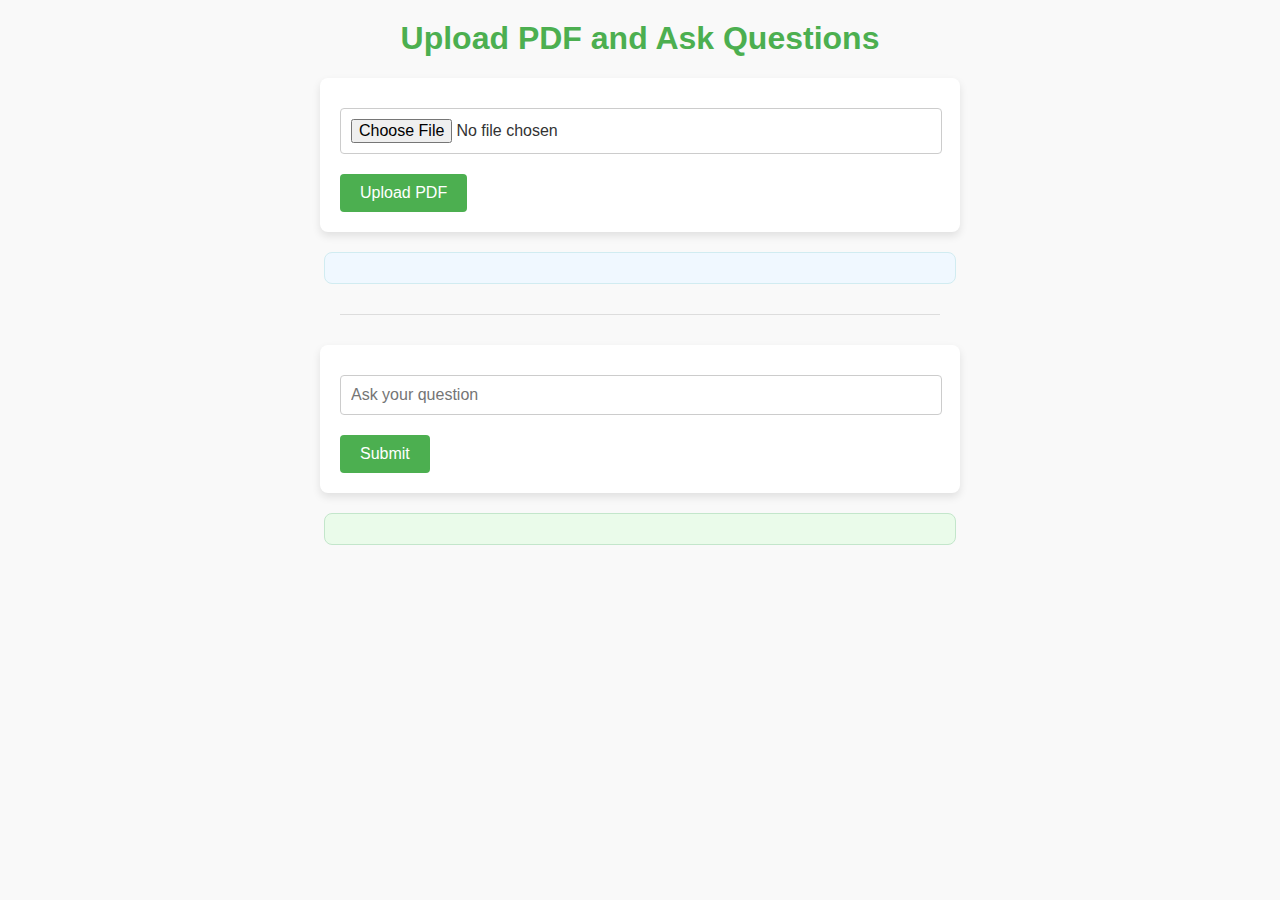
==== templates/index.html @ 2fe6a5a5 "Adjusting as per azure app deployment" ====
<!DOCTYPE html>
<html lang="en">
<head>
    <meta charset="UTF-8">
    <meta name="viewport" content="width=device-width, initial-scale=1.0">
    <title>PDF QA App</title>
    <link rel="stylesheet" href="/static/styles.css">
</head>
<body>
    <h1>Upload PDF and Ask Questions</h1>
    <form id="upload-form" enctype="multipart/form-data">
        <input type="file" name="file" id="file-input" accept="application/pdf" required>
        <button type="submit">Upload PDF</button>
    </form>
    <div id="upload-response"></div>
    <hr>
    <form id="question-form">
        <input type="text" id="question-input" placeholder="Ask your question" required>
        <button type="submit">Submit</button>
    </form>
    <div id="answer"></div>

    <script>
        document.getElementById('upload-form').addEventListener('submit', async (e) => {
            e.preventDefault();
            const formData = new FormData();
            const fileInput = document.getElementById('file-input');
            formData.append('file', fileInput.files[0]);

            const response = await fetch('/upload', {
                method: 'POST',
                body: formData
            });
            const result = await response.json();
            document.getElementById('upload-response').innerText = result.message || result.error;
        });

        document.getElementById('question-form').addEventListener('submit', async (e) => {
            e.preventDefault();
            const question = document.getElementById('question-input').value;

            const response = await fetch('/ask', {
                method: 'POST',
                headers: { 'Content-Type': 'application/json' },
                body: JSON.stringify({ question })
            });
            const result = await response.json();
            document.getElementById('answer').innerText = result.answer || result.error;
        });
    </script>
</body>
</html>
---- static/styles.css ----
/* General Styles */
body {
    font-family: Arial, sans-serif;
    margin: 0;
    padding: 0;
    box-sizing: border-box;
    background-color: #f9f9f9;
    color: #333;
}

/* Header */
h1 {
    text-align: center;
    margin-top: 20px;
    color: #4CAF50;
}

/* Form Styles */
form {
    max-width: 600px;
    margin: 20px auto;
    padding: 20px;
    background-color: #fff;
    border-radius: 8px;
    box-shadow: 0 4px 8px rgba(0, 0, 0, 0.1);
}

input[type="file"],
input[type="text"] {
    width: calc(100% - 20px);
    padding: 10px;
    margin: 10px 0;
    border: 1px solid #ccc;
    border-radius: 4px;
    font-size: 16px;
}

button {
    display: inline-block;
    padding: 10px 20px;
    margin-top: 10px;
    font-size: 16px;
    color: #fff;
    background-color: #4CAF50;
    border: none;
    border-radius: 4px;
    cursor: pointer;
    transition: background-color 0.3s;
}

button:hover {
    background-color: #45a049;
}

/* Response Messages */
#upload-response,
#answer {
    max-width: 600px;
    margin: 20px auto;
    padding: 15px;
    border-radius: 8px;
    font-size: 16px;
}

#upload-response {
    background-color: #f0f8ff;
    border: 1px solid #d1ecf1;
    color: #0c5460;
}

#answer {
    background-color: #eafbea;
    border: 1px solid #c3e6cb;
    color: #155724;
}

/* Divider */
hr {
    max-width: 600px;
    margin: 30px auto;
    border: none;
    border-top: 1px solid #ddd;
}
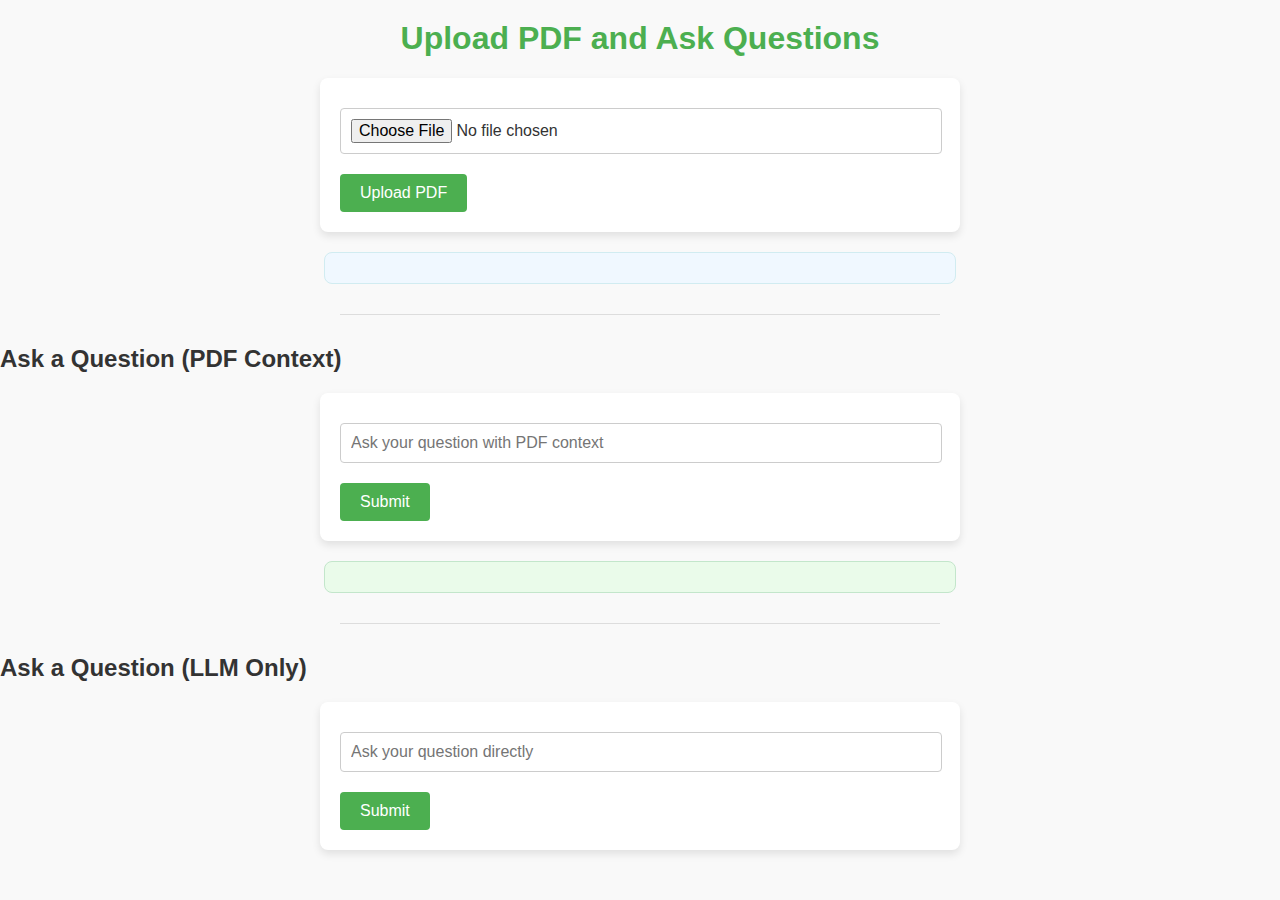
==== commit 5aae94c1: "Added flan-t5-large for better accuracy." ====
--- a/templates/index.html
+++ b/templates/index.html
@@ -14,13 +14,27 @@
     </form>
     <div id="upload-response"></div>
     <hr>
+
+    <!-- Form for question with retrieval -->
+    <h2>Ask a Question (PDF Context)</h2>
     <form id="question-form">
-        <input type="text" id="question-input" placeholder="Ask your question" required>
+        <input type="text" id="question-input" placeholder="Ask your question with PDF context" required>
         <button type="submit">Submit</button>
     </form>
     <div id="answer"></div>
 
+    <hr>
+
+    <!-- Form for direct LLM question -->
+    <h2>Ask a Question (LLM Only)</h2>
+    <form id="direct-question-form">
+        <input type="text" id="direct-question-input" placeholder="Ask your question directly" required>
+        <button type="submit">Submit</button>
+    </form>
+    <div id="direct-answer"></div>
+
     <script>
+        // Upload PDF
         document.getElementById('upload-form').addEventListener('submit', async (e) => {
             e.preventDefault();
             const formData = new FormData();
@@ -35,6 +49,7 @@
             document.getElementById('upload-response').innerText = result.message || result.error;
         });
 
+        // Ask question with PDF context
         document.getElementById('question-form').addEventListener('submit', async (e) => {
             e.preventDefault();
             const question = document.getElementById('question-input').value;
@@ -47,6 +62,20 @@
             const result = await response.json();
             document.getElementById('answer').innerText = result.answer || result.error;
         });
+
+        // Ask direct question without context
+        document.getElementById('direct-question-form').addEventListener('submit', async (e) => {
+            e.preventDefault();
+            const question = document.getElementById('direct-question-input').value;
+
+            const response = await fetch('/ask_direct', {
+                method: 'POST',
+                headers: { 'Content-Type': 'application/json' },
+                body: JSON.stringify({ question })
+            });
+            const result = await response.json();
+            document.getElementById('direct-answer').innerText = result.answer || result.error;
+        });
     </script>
 </body>
 </html>
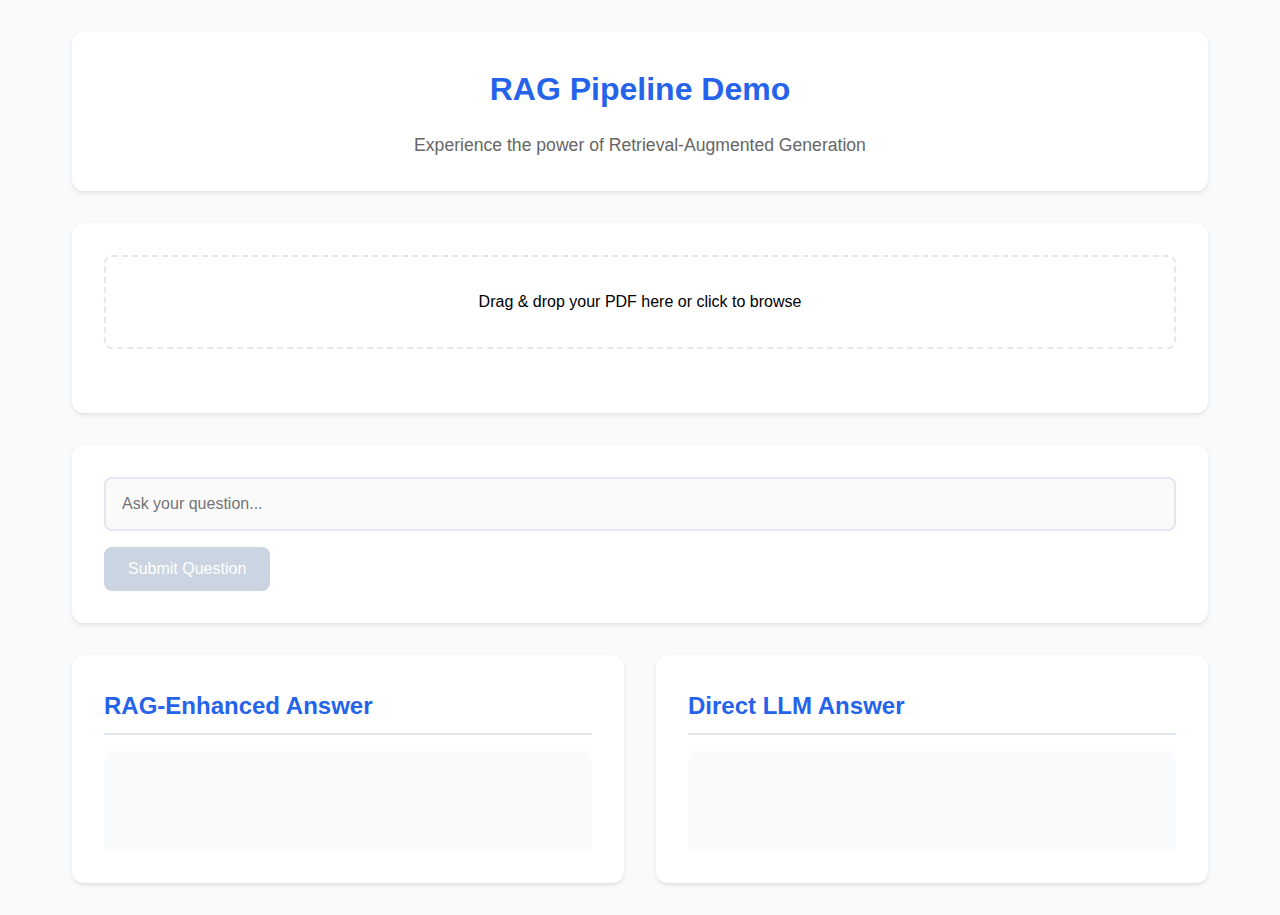
==== commit fc6dd657: "0. Revert back to huggingface api use given openAI APIs were not working. 1. Change in front-end :Re" ====
--- a/templates/index.html
+++ b/templates/index.html
@@ -3,79 +3,387 @@
 <head>
     <meta charset="UTF-8">
     <meta name="viewport" content="width=device-width, initial-scale=1.0">
-    <title>PDF QA App</title>
-    <link rel="stylesheet" href="/static/styles.css">
+    <title>RAG Pipeline Demo</title>
+    <style>
+        :root {
+            --primary-color: #2563eb;
+            --secondary-color: #1e40af;
+            --success-color: #22c55e;
+            --background-color: #f8fafc;
+            --border-color: #e2e8f0;
+        }
+
+        * {
+            box-sizing: border-box;
+            margin: 0;
+            padding: 0;
+        }
+
+        body {
+            font-family: 'Segoe UI', Tahoma, Geneva, Verdana, sans-serif;
+            line-height: 1.6;
+            background-color: var(--background-color);
+        }
+
+        .container {
+            max-width: 1200px;
+            margin: 0 auto;
+            padding: 2rem;
+        }
+
+        .header {
+            text-align: center;
+            margin-bottom: 2rem;
+            padding: 2rem;
+            background: white;
+            border-radius: 12px;
+            box-shadow: 0 2px 4px rgba(0, 0, 0, 0.1);
+        }
+
+        .header h1 {
+            color: var(--primary-color);
+            margin-bottom: 1rem;
+        }
+
+        .header p {
+            color: #666;
+            font-size: 1.1rem;
+        }
+
+        .upload-section {
+            background: white;
+            padding: 2rem;
+            border-radius: 12px;
+            margin-bottom: 2rem;
+            box-shadow: 0 2px 4px rgba(0, 0, 0, 0.1);
+        }
+
+        .file-drop-area {
+            border: 2px dashed var(--border-color);
+            border-radius: 8px;
+            padding: 2rem;
+            text-align: center;
+            cursor: pointer;
+            transition: all 0.3s ease;
+        }
+
+        .file-drop-area:hover {
+            border-color: var(--primary-color);
+            background-color: #f0f9ff;
+        }
+
+        .file-drop-area.dragging {
+            background-color: #f0f9ff;
+            border-color: var(--primary-color);
+        }
+
+        .progress-bar {
+            width: 100%;
+            height: 10px;
+            background-color: #e2e8f0;
+            border-radius: 5px;
+            margin-top: 1rem;
+            display: none;
+        }
+
+        .progress-bar-fill {
+            height: 100%;
+            background-color: var(--success-color);
+            border-radius: 5px;
+            width: 0%;
+            transition: width 0.3s ease;
+        }
+
+        .question-section {
+            background: white;
+            padding: 2rem;
+            border-radius: 12px;
+            margin-bottom: 2rem;
+            box-shadow: 0 2px 4px rgba(0, 0, 0, 0.1);
+        }
+
+        .question-input {
+            width: 100%;
+            padding: 1rem;
+            border: 2px solid var(--border-color);
+            border-radius: 8px;
+            font-size: 1rem;
+            margin-bottom: 1rem;
+            transition: border-color 0.3s ease;
+        }
+
+        .question-input:focus {
+            outline: none;
+            border-color: var(--primary-color);
+        }
+
+        .submit-btn {
+            padding: 0.8rem 1.5rem;
+            background-color: var(--primary-color);
+            color: white;
+            border: none;
+            border-radius: 8px;
+            cursor: pointer;
+            font-size: 1rem;
+            transition: background-color 0.3s ease;
+        }
+
+        .submit-btn:hover {
+            background-color: var(--secondary-color);
+        }
+
+        .submit-btn:disabled {
+            background-color: #cbd5e1;
+            cursor: not-allowed;
+        }
+
+        .answers-container {
+            display: grid;
+            grid-template-columns: 1fr 1fr;
+            gap: 2rem;
+        }
+
+        .answer-box {
+            background: white;
+            padding: 2rem;
+            border-radius: 12px;
+            box-shadow: 0 2px 4px rgba(0, 0, 0, 0.1);
+        }
+
+        .answer-box h2 {
+            color: var(--primary-color);
+            margin-bottom: 1rem;
+            padding-bottom: 0.5rem;
+            border-bottom: 2px solid var(--border-color);
+        }
+
+        .answer-content {
+            min-height: 100px;
+            padding: 1rem;
+            background-color: #f8fafc;
+            border-radius: 8px;
+            font-size: 1rem;
+            line-height: 1.6;
+        }
+
+        .status-message {
+            margin-top: 1rem;
+            padding: 0.5rem;
+            border-radius: 4px;
+            text-align: center;
+        }
+
+        .status-message.success {
+            background-color: #dcfce7;
+            color: #166534;
+        }
+
+        .status-message.error {
+            background-color: #fee2e2;
+            color: #991b1b;
+        }
+
+        .loading {
+            display: inline-block;
+            width: 20px;
+            height: 20px;
+            border: 3px solid #f3f3f3;
+            border-radius: 50%;
+            border-top: 3px solid var(--primary-color);
+            animation: spin 1s linear infinite;
+            margin-right: 10px;
+        }
+
+        @keyframes spin {
+            0% { transform: rotate(0deg); }
+            100% { transform: rotate(360deg); }
+        }
+    </style>
 </head>
 <body>
-    <h1>Upload PDF and Ask Questions</h1>
-    <form id="upload-form" enctype="multipart/form-data">
-        <input type="file" name="file" id="file-input" accept="application/pdf" required>
-        <button type="submit">Upload PDF</button>
-    </form>
-    <div id="upload-response"></div>
-    <hr>
-
-    <!-- Form for question with retrieval -->
-    <h2>Ask a Question (PDF Context)</h2>
-    <form id="question-form">
-        <input type="text" id="question-input" placeholder="Ask your question with PDF context" required>
-        <button type="submit">Submit</button>
-    </form>
-    <div id="answer"></div>
-
-    <hr>
-
-    <!-- Form for direct LLM question -->
-    <h2>Ask a Question (LLM Only)</h2>
-    <form id="direct-question-form">
-        <input type="text" id="direct-question-input" placeholder="Ask your question directly" required>
-        <button type="submit">Submit</button>
-    </form>
-    <div id="direct-answer"></div>
+    <div class="container">
+        <div class="header">
+            <h1>RAG Pipeline Demo</h1>
+            <p>Experience the power of Retrieval-Augmented Generation</p>
+        </div>
+
+        <div class="upload-section">
+            <div class="file-drop-area" id="dropArea">
+                <input type="file" id="file-input" accept="application/pdf" style="display: none">
+                <p>Drag & drop your PDF here or click to browse</p>
+                <div class="progress-bar" id="progress-bar">
+                    <div class="progress-bar-fill" id="progress-fill"></div>
+                </div>
+            </div>
+            <div id="upload-status" class="status-message"></div>
+        </div>
+
+        <div class="question-section">
+            <input type="text" id="question-input" class="question-input"
+                   placeholder="Ask your question..." disabled>
+            <button id="submit-btn" class="submit-btn" disabled>Submit Question</button>
+        </div>
+
+        <div class="answers-container">
+            <div class="answer-box">
+                <h2>RAG-Enhanced Answer</h2>
+                <div id="rag-answer" class="answer-content"></div>
+            </div>
+
+            <div class="answer-box">
+                <h2>Direct LLM Answer</h2>
+                <div id="llm-answer" class="answer-content"></div>
+            </div>
+        </div>
+    </div>
 
     <script>
-        // Upload PDF
-        document.getElementById('upload-form').addEventListener('submit', async (e) => {
+        const dropArea = document.getElementById('dropArea');
+        const fileInput = document.getElementById('file-input');
+        const progressBar = document.getElementById('progress-bar');
+        const progressFill = document.getElementById('progress-fill');
+        const uploadStatus = document.getElementById('upload-status');
+        const questionInput = document.getElementById('question-input');
+        const submitBtn = document.getElementById('submit-btn');
+
+        // Drag and drop handlers
+        ['dragenter', 'dragover', 'dragleave', 'drop'].forEach(eventName => {
+            dropArea.addEventListener(eventName, preventDefaults, false);
+        });
+
+        function preventDefaults(e) {
             e.preventDefault();
+            e.stopPropagation();
+        }
+
+        ['dragenter', 'dragover'].forEach(eventName => {
+            dropArea.addEventListener(eventName, highlight, false);
+        });
+
+        ['dragleave', 'drop'].forEach(eventName => {
+            dropArea.addEventListener(eventName, unhighlight, false);
+        });
+
+        function highlight(e) {
+            dropArea.classList.add('dragging');
+        }
+
+        function unhighlight(e) {
+            dropArea.classList.remove('dragging');
+        }
+
+        // Handle file selection both from drop and click
+        dropArea.addEventListener('drop', handleDrop, false);
+        dropArea.addEventListener('click', () => fileInput.click());
+        fileInput.addEventListener('change', handleFileSelect);
+
+        function handleDrop(e) {
+            const dt = e.dataTransfer;
+            const files = dt.files;
+            handleFiles(files);
+        }
+
+        function handleFileSelect(e) {
+            const files = e.target.files;
+            handleFiles(files);
+        }
+
+        function handleFiles(files) {
+            if (files.length > 0) {
+                const file = files[0];
+                if (file.type === 'application/pdf') {
+                    uploadFile(file);
+                } else {
+                    showStatus('Please select a PDF file', 'error');
+                }
+            }
+        }
+
+        function uploadFile(file) {
             const formData = new FormData();
-            const fileInput = document.getElementById('file-input');
-            formData.append('file', fileInput.files[0]);
-
-            const response = await fetch('/upload', {
-                method: 'POST',
-                body: formData
+            formData.append('file', file);
+
+            progressBar.style.display = 'block';
+            progressFill.style.width = '0%';
+            showStatus('Uploading file...', 'info');
+
+            const xhr = new XMLHttpRequest();
+
+            xhr.upload.addEventListener('progress', (e) => {
+                if (e.lengthComputable) {
+                    const percent = (e.loaded / e.total) * 100;
+                    progressFill.style.width = percent + '%';
+                }
             });
-            const result = await response.json();
-            document.getElementById('upload-response').innerText = result.message || result.error;
-        });
-
-        // Ask question with PDF context
-        document.getElementById('question-form').addEventListener('submit', async (e) => {
-            e.preventDefault();
-            const question = document.getElementById('question-input').value;
-
-            const response = await fetch('/ask', {
-                method: 'POST',
-                headers: { 'Content-Type': 'application/json' },
-                body: JSON.stringify({ question })
+
+            xhr.addEventListener('load', () => {
+                if (xhr.status === 200) {
+                    showStatus('File uploaded successfully! You can now ask questions.', 'success');
+                    enableQuestionInput();
+                } else {
+                    showStatus('Upload failed. Please try again.', 'error');
+                }
             });
-            const result = await response.json();
-            document.getElementById('answer').innerText = result.answer || result.error;
-        });
-
-        // Ask direct question without context
-        document.getElementById('direct-question-form').addEventListener('submit', async (e) => {
-            e.preventDefault();
-            const question = document.getElementById('direct-question-input').value;
-
-            const response = await fetch('/ask_direct', {
-                method: 'POST',
-                headers: { 'Content-Type': 'application/json' },
-                body: JSON.stringify({ question })
+
+            xhr.addEventListener('error', () => {
+                showStatus('Upload failed. Please try again.', 'error');
             });
-            const result = await response.json();
-            document.getElementById('direct-answer').innerText = result.answer || result.error;
+
+            xhr.open('POST', '/upload');
+            xhr.send(formData);
+        }
+
+        function showStatus(message, type) {
+            uploadStatus.textContent = message;
+            uploadStatus.className = 'status-message ' + type;
+        }
+
+        function enableQuestionInput() {
+            questionInput.disabled = false;
+            submitBtn.disabled = false;
+        }
+
+        // Handle question submission
+        submitBtn.addEventListener('click', async () => {
+            const question = questionInput.value.trim();
+            if (!question) return;
+
+            // Disable input while processing
+            questionInput.disabled = true;
+            submitBtn.disabled = true;
+
+            // Show loading state
+            document.getElementById('rag-answer').innerHTML = '<div class="loading"></div>Generating response...';
+            document.getElementById('llm-answer').innerHTML = '<div class="loading"></div>Generating response...';
+
+            try {
+                const [ragResponse, llmResponse] = await Promise.all([
+                    fetch('/ask', {
+                        method: 'POST',
+                        headers: { 'Content-Type': 'application/json' },
+                        body: JSON.stringify({ question })
+                    }),
+                    fetch('/ask_direct', {
+                        method: 'POST',
+                        headers: { 'Content-Type': 'application/json' },
+                        body: JSON.stringify({ question })
+                    })
+                ]);
+
+                const ragResult = await ragResponse.json();
+                const llmResult = await llmResponse.json();
+
+                document.getElementById('rag-answer').textContent = ragResult.answer || ragResult.error;
+                document.getElementById('llm-answer').textContent = llmResult.answer || llmResult.error;
+            } catch (error) {
+                document.getElementById('rag-answer').textContent = 'Error generating response';
+                document.getElementById('llm-answer').textContent = 'Error generating response';
+            }
+
+            // Re-enable input
+            questionInput.disabled = false;
+            submitBtn.disabled = false;
         });
     </script>
 </body>
-</html>
+</html>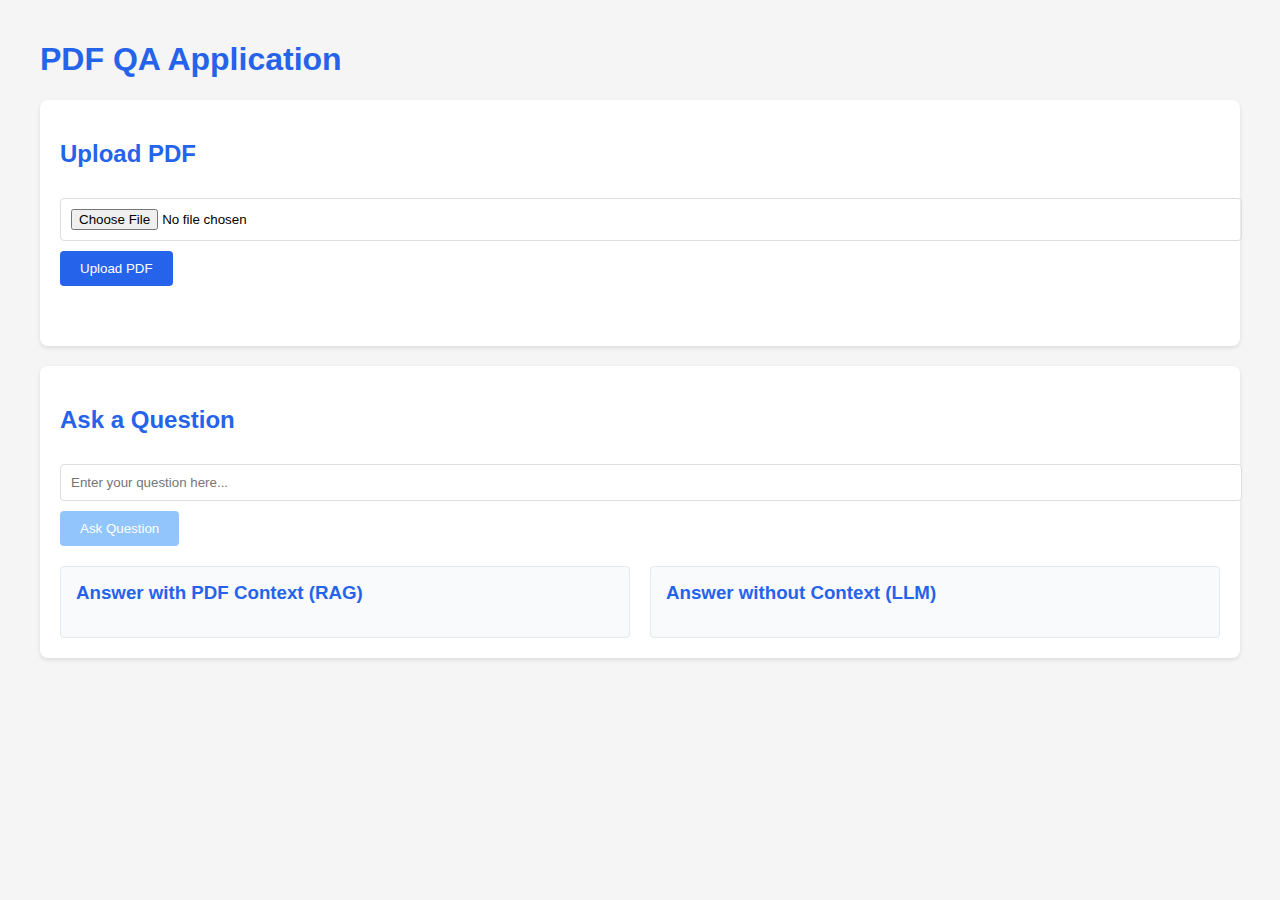
==== commit 869594f0: "0. Revert back to openAI APIs 1. Change in front-end :Replaced two question inputs with a single inp" ====
--- a/templates/index.html
+++ b/templates/index.html
@@ -3,361 +3,167 @@
 <head>
     <meta charset="UTF-8">
     <meta name="viewport" content="width=device-width, initial-scale=1.0">
-    <title>RAG Pipeline Demo</title>
+    <title>PDF QA App</title>
     <style>
-        :root {
-            --primary-color: #2563eb;
-            --secondary-color: #1e40af;
-            --success-color: #22c55e;
-            --background-color: #f8fafc;
-            --border-color: #e2e8f0;
-        }
-
-        * {
-            box-sizing: border-box;
-            margin: 0;
-            padding: 0;
-        }
-
         body {
             font-family: 'Segoe UI', Tahoma, Geneva, Verdana, sans-serif;
-            line-height: 1.6;
-            background-color: var(--background-color);
+            max-width: 1200px;
+            margin: 0 auto;
+            padding: 20px;
+            background-color: #f5f5f5;
         }
 
         .container {
-            max-width: 1200px;
-            margin: 0 auto;
-            padding: 2rem;
+            background-color: white;
+            padding: 20px;
+            border-radius: 8px;
+            box-shadow: 0 2px 4px rgba(0, 0, 0, 0.1);
+            margin-bottom: 20px;
         }
 
-        .header {
-            text-align: center;
-            margin-bottom: 2rem;
-            padding: 2rem;
-            background: white;
-            border-radius: 12px;
-            box-shadow: 0 2px 4px rgba(0, 0, 0, 0.1);
+        h1, h2 {
+            color: #2563eb;
         }
 
-        .header h1 {
-            color: var(--primary-color);
-            margin-bottom: 1rem;
+        input[type="file"], input[type="text"] {
+            width: 100%;
+            padding: 10px;
+            margin: 10px 0;
+            border: 1px solid #ddd;
+            border-radius: 4px;
         }
 
-        .header p {
-            color: #666;
-            font-size: 1.1rem;
+        button {
+            background-color: #2563eb;
+            color: white;
+            padding: 10px 20px;
+            border: none;
+            border-radius: 4px;
+            cursor: pointer;
         }
 
-        .upload-section {
-            background: white;
-            padding: 2rem;
-            border-radius: 12px;
-            margin-bottom: 2rem;
-            box-shadow: 0 2px 4px rgba(0, 0, 0, 0.1);
+        button:hover {
+            background-color: #1d4ed8;
         }
 
-        .file-drop-area {
-            border: 2px dashed var(--border-color);
-            border-radius: 8px;
-            padding: 2rem;
-            text-align: center;
-            cursor: pointer;
-            transition: all 0.3s ease;
-        }
-
-        .file-drop-area:hover {
-            border-color: var(--primary-color);
-            background-color: #f0f9ff;
-        }
-
-        .file-drop-area.dragging {
-            background-color: #f0f9ff;
-            border-color: var(--primary-color);
-        }
-
-        .progress-bar {
-            width: 100%;
-            height: 10px;
-            background-color: #e2e8f0;
-            border-radius: 5px;
-            margin-top: 1rem;
-            display: none;
-        }
-
-        .progress-bar-fill {
-            height: 100%;
-            background-color: var(--success-color);
-            border-radius: 5px;
-            width: 0%;
-            transition: width 0.3s ease;
-        }
-
-        .question-section {
-            background: white;
-            padding: 2rem;
-            border-radius: 12px;
-            margin-bottom: 2rem;
-            box-shadow: 0 2px 4px rgba(0, 0, 0, 0.1);
-        }
-
-        .question-input {
-            width: 100%;
-            padding: 1rem;
-            border: 2px solid var(--border-color);
-            border-radius: 8px;
-            font-size: 1rem;
-            margin-bottom: 1rem;
-            transition: border-color 0.3s ease;
-        }
-
-        .question-input:focus {
-            outline: none;
-            border-color: var(--primary-color);
-        }
-
-        .submit-btn {
-            padding: 0.8rem 1.5rem;
-            background-color: var(--primary-color);
-            color: white;
-            border: none;
-            border-radius: 8px;
-            cursor: pointer;
-            font-size: 1rem;
-            transition: background-color 0.3s ease;
-        }
-
-        .submit-btn:hover {
-            background-color: var(--secondary-color);
-        }
-
-        .submit-btn:disabled {
-            background-color: #cbd5e1;
+        button:disabled {
+            background-color: #93c5fd;
             cursor: not-allowed;
         }
 
-        .answers-container {
+        .answer-container {
             display: grid;
             grid-template-columns: 1fr 1fr;
-            gap: 2rem;
+            gap: 20px;
+            margin-top: 20px;
         }
 
         .answer-box {
-            background: white;
-            padding: 2rem;
-            border-radius: 12px;
-            box-shadow: 0 2px 4px rgba(0, 0, 0, 0.1);
+            background-color: #f8fafc;
+            padding: 15px;
+            border-radius: 4px;
+            border: 1px solid #e2e8f0;
         }
 
-        .answer-box h2 {
-            color: var(--primary-color);
-            margin-bottom: 1rem;
-            padding-bottom: 0.5rem;
-            border-bottom: 2px solid var(--border-color);
+        .answer-box h3 {
+            margin-top: 0;
+            color: #2563eb;
         }
 
-        .answer-content {
-            min-height: 100px;
-            padding: 1rem;
-            background-color: #f8fafc;
-            border-radius: 8px;
-            font-size: 1rem;
-            line-height: 1.6;
+        #upload-response {
+            margin: 10px 0;
+            padding: 10px;
+            border-radius: 4px;
         }
 
-        .status-message {
-            margin-top: 1rem;
-            padding: 0.5rem;
-            border-radius: 4px;
-            text-align: center;
-        }
-
-        .status-message.success {
+        .success {
             background-color: #dcfce7;
             color: #166534;
         }
 
-        .status-message.error {
+        .error {
             background-color: #fee2e2;
             color: #991b1b;
-        }
-
-        .loading {
-            display: inline-block;
-            width: 20px;
-            height: 20px;
-            border: 3px solid #f3f3f3;
-            border-radius: 50%;
-            border-top: 3px solid var(--primary-color);
-            animation: spin 1s linear infinite;
-            margin-right: 10px;
-        }
-
-        @keyframes spin {
-            0% { transform: rotate(0deg); }
-            100% { transform: rotate(360deg); }
         }
     </style>
 </head>
 <body>
+    <h1>PDF QA Application</h1>
+
     <div class="container">
-        <div class="header">
-            <h1>RAG Pipeline Demo</h1>
-            <p>Experience the power of Retrieval-Augmented Generation</p>
-        </div>
+        <h2>Upload PDF</h2>
+        <form id="upload-form" enctype="multipart/form-data">
+            <input type="file" name="file" id="file-input" accept="application/pdf" required>
+            <button type="submit">Upload PDF</button>
+        </form>
+        <div id="upload-response"></div>
+    </div>
 
-        <div class="upload-section">
-            <div class="file-drop-area" id="dropArea">
-                <input type="file" id="file-input" accept="application/pdf" style="display: none">
-                <p>Drag & drop your PDF here or click to browse</p>
-                <div class="progress-bar" id="progress-bar">
-                    <div class="progress-bar-fill" id="progress-fill"></div>
-                </div>
+    <div class="container">
+        <h2>Ask a Question</h2>
+        <form id="question-form">
+            <input type="text" id="question-input" placeholder="Enter your question here..." required>
+            <button type="submit" id="submit-button" disabled>Ask Question</button>
+        </form>
+
+        <div class="answer-container">
+            <div class="answer-box">
+                <h3>Answer with PDF Context (RAG)</h3>
+                <div id="rag-answer"></div>
             </div>
-            <div id="upload-status" class="status-message"></div>
-        </div>
-
-        <div class="question-section">
-            <input type="text" id="question-input" class="question-input"
-                   placeholder="Ask your question..." disabled>
-            <button id="submit-btn" class="submit-btn" disabled>Submit Question</button>
-        </div>
-
-        <div class="answers-container">
             <div class="answer-box">
-                <h2>RAG-Enhanced Answer</h2>
-                <div id="rag-answer" class="answer-content"></div>
-            </div>
-
-            <div class="answer-box">
-                <h2>Direct LLM Answer</h2>
-                <div id="llm-answer" class="answer-content"></div>
+                <h3>Answer without Context (LLM)</h3>
+                <div id="direct-answer"></div>
             </div>
         </div>
     </div>
 
     <script>
-        const dropArea = document.getElementById('dropArea');
-        const fileInput = document.getElementById('file-input');
-        const progressBar = document.getElementById('progress-bar');
-        const progressFill = document.getElementById('progress-fill');
-        const uploadStatus = document.getElementById('upload-status');
-        const questionInput = document.getElementById('question-input');
-        const submitBtn = document.getElementById('submit-btn');
+        const uploadForm = document.getElementById('upload-form');
+        const questionForm = document.getElementById('question-form');
+        const submitButton = document.getElementById('submit-button');
+        const uploadResponse = document.getElementById('upload-response');
+        const ragAnswer = document.getElementById('rag-answer');
+        const directAnswer = document.getElementById('direct-answer');
 
-        // Drag and drop handlers
-        ['dragenter', 'dragover', 'dragleave', 'drop'].forEach(eventName => {
-            dropArea.addEventListener(eventName, preventDefaults, false);
+        uploadForm.addEventListener('submit', async (e) => {
+            e.preventDefault();
+            const formData = new FormData();
+            const fileInput = document.getElementById('file-input');
+            formData.append('file', fileInput.files[0]);
+
+            try {
+                const response = await fetch('/upload', {
+                    method: 'POST',
+                    body: formData
+                });
+                const result = await response.json();
+
+                if (response.ok) {
+                    uploadResponse.className = 'success';
+                    submitButton.disabled = false;
+                } else {
+                    uploadResponse.className = 'error';
+                }
+                uploadResponse.innerText = result.message || result.error;
+            } catch (error) {
+                uploadResponse.className = 'error';
+                uploadResponse.innerText = 'Error uploading file';
+            }
         });
 
-        function preventDefaults(e) {
+        questionForm.addEventListener('submit', async (e) => {
             e.preventDefault();
-            e.stopPropagation();
-        }
-
-        ['dragenter', 'dragover'].forEach(eventName => {
-            dropArea.addEventListener(eventName, highlight, false);
-        });
-
-        ['dragleave', 'drop'].forEach(eventName => {
-            dropArea.addEventListener(eventName, unhighlight, false);
-        });
-
-        function highlight(e) {
-            dropArea.classList.add('dragging');
-        }
-
-        function unhighlight(e) {
-            dropArea.classList.remove('dragging');
-        }
-
-        // Handle file selection both from drop and click
-        dropArea.addEventListener('drop', handleDrop, false);
-        dropArea.addEventListener('click', () => fileInput.click());
-        fileInput.addEventListener('change', handleFileSelect);
-
-        function handleDrop(e) {
-            const dt = e.dataTransfer;
-            const files = dt.files;
-            handleFiles(files);
-        }
-
-        function handleFileSelect(e) {
-            const files = e.target.files;
-            handleFiles(files);
-        }
-
-        function handleFiles(files) {
-            if (files.length > 0) {
-                const file = files[0];
-                if (file.type === 'application/pdf') {
-                    uploadFile(file);
-                } else {
-                    showStatus('Please select a PDF file', 'error');
-                }
-            }
-        }
-
-        function uploadFile(file) {
-            const formData = new FormData();
-            formData.append('file', file);
-
-            progressBar.style.display = 'block';
-            progressFill.style.width = '0%';
-            showStatus('Uploading file...', 'info');
-
-            const xhr = new XMLHttpRequest();
-
-            xhr.upload.addEventListener('progress', (e) => {
-                if (e.lengthComputable) {
-                    const percent = (e.loaded / e.total) * 100;
-                    progressFill.style.width = percent + '%';
-                }
-            });
-
-            xhr.addEventListener('load', () => {
-                if (xhr.status === 200) {
-                    showStatus('File uploaded successfully! You can now ask questions.', 'success');
-                    enableQuestionInput();
-                } else {
-                    showStatus('Upload failed. Please try again.', 'error');
-                }
-            });
-
-            xhr.addEventListener('error', () => {
-                showStatus('Upload failed. Please try again.', 'error');
-            });
-
-            xhr.open('POST', '/upload');
-            xhr.send(formData);
-        }
-
-        function showStatus(message, type) {
-            uploadStatus.textContent = message;
-            uploadStatus.className = 'status-message ' + type;
-        }
-
-        function enableQuestionInput() {
-            questionInput.disabled = false;
-            submitBtn.disabled = false;
-        }
-
-        // Handle question submission
-        submitBtn.addEventListener('click', async () => {
-            const question = questionInput.value.trim();
-            if (!question) return;
-
-            // Disable input while processing
-            questionInput.disabled = true;
-            submitBtn.disabled = true;
+            const question = document.getElementById('question-input').value;
 
             // Show loading state
-            document.getElementById('rag-answer').innerHTML = '<div class="loading"></div>Generating response...';
-            document.getElementById('llm-answer').innerHTML = '<div class="loading"></div>Generating response...';
+            ragAnswer.innerText = 'Loading...';
+            directAnswer.innerText = 'Loading...';
+            submitButton.disabled = true;
 
             try {
-                const [ragResponse, llmResponse] = await Promise.all([
+                // Make both requests simultaneously
+                const [ragResponse, directResponse] = await Promise.all([
                     fetch('/ask', {
                         method: 'POST',
                         headers: { 'Content-Type': 'application/json' },
@@ -371,18 +177,16 @@
                 ]);
 
                 const ragResult = await ragResponse.json();
-                const llmResult = await llmResponse.json();
+                const directResult = await directResponse.json();
 
-                document.getElementById('rag-answer').textContent = ragResult.answer || ragResult.error;
-                document.getElementById('llm-answer').textContent = llmResult.answer || llmResult.error;
+                ragAnswer.innerText = ragResult.answer || ragResult.error;
+                directAnswer.innerText = directResult.answer || directResult.error;
             } catch (error) {
-                document.getElementById('rag-answer').textContent = 'Error generating response';
-                document.getElementById('llm-answer').textContent = 'Error generating response';
+                ragAnswer.innerText = 'Error getting response';
+                directAnswer.innerText = 'Error getting response';
+            } finally {
+                submitButton.disabled = false;
             }
-
-            // Re-enable input
-            questionInput.disabled = false;
-            submitBtn.disabled = false;
         });
     </script>
 </body>
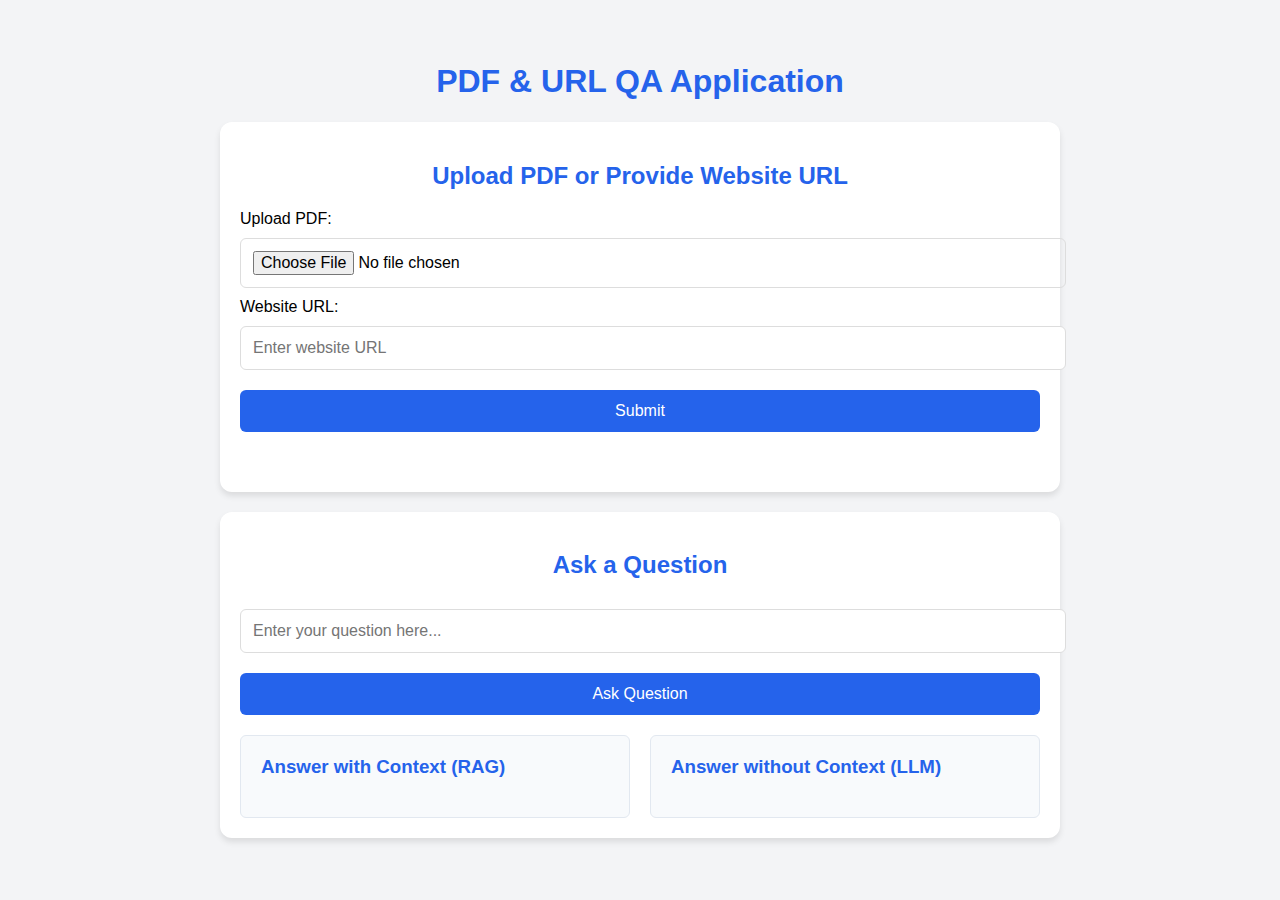
==== commit 975a2cc6: "Adding a webURL for further information" ====
--- a/templates/index.html
+++ b/templates/index.html
@@ -3,69 +3,95 @@
 <head>
     <meta charset="UTF-8">
     <meta name="viewport" content="width=device-width, initial-scale=1.0">
-    <title>PDF QA App</title>
+    <title>PDF & URL QA App</title>
+    <link rel="stylesheet" href="https://cdnjs.cloudflare.com/ajax/libs/font-awesome/6.0.0-beta3/css/all.min.css">
     <style>
         body {
             font-family: 'Segoe UI', Tahoma, Geneva, Verdana, sans-serif;
-            max-width: 1200px;
-            margin: 0 auto;
+            background-color: #f3f4f6;
+            margin: 0;
+            padding: 0;
+            display: flex;
+            flex-direction: column;
+            align-items: center;
+            justify-content: center;
+            height: 100vh;
+        }
+
+        .container {
+            background-color: #ffffff;
+            width: 90%;
+            max-width: 800px;
             padding: 20px;
-            background-color: #f5f5f5;
-        }
-
-        .container {
-            background-color: white;
-            padding: 20px;
-            border-radius: 8px;
-            box-shadow: 0 2px 4px rgba(0, 0, 0, 0.1);
+            border-radius: 12px;
+            box-shadow: 0 4px 6px rgba(0, 0, 0, 0.1);
             margin-bottom: 20px;
         }
 
         h1, h2 {
             color: #2563eb;
+            text-align: center;
         }
 
         input[type="file"], input[type="text"] {
             width: 100%;
-            padding: 10px;
+            padding: 12px;
             margin: 10px 0;
             border: 1px solid #ddd;
-            border-radius: 4px;
+            border-radius: 6px;
+            font-size: 16px;
         }
 
         button {
             background-color: #2563eb;
             color: white;
-            padding: 10px 20px;
+            padding: 12px 20px;
             border: none;
-            border-radius: 4px;
+            border-radius: 6px;
             cursor: pointer;
+            font-size: 16px;
+            display: block;
+            width: 100%;
+            margin-top: 10px;
         }
 
         button:hover {
             background-color: #1d4ed8;
         }
 
-        button:disabled {
-            background-color: #93c5fd;
-            cursor: not-allowed;
-        }
-
-        .answer-container {
-            display: grid;
-            grid-template-columns: 1fr 1fr;
+        .progress {
+            display: none;
+            margin-top: 20px;
+            text-align: center;
+        }
+
+        .progress i {
+            color: #2563eb;
+            font-size: 24px;
+            animation: spin 1s linear infinite;
+        }
+
+        @keyframes spin {
+            0% { transform: rotate(0deg); }
+            100% { transform: rotate(360deg); }
+        }
+
+        .response-container {
+            display: flex;
+            flex-direction: row;
             gap: 20px;
             margin-top: 20px;
         }
 
-        .answer-box {
+        .response-box {
             background-color: #f8fafc;
-            padding: 15px;
-            border-radius: 4px;
+            padding: 20px;
+            border-radius: 6px;
             border: 1px solid #e2e8f0;
-        }
-
-        .answer-box h3 {
+            flex: 1;
+        }
+
+        .response-box h3 {
             margin-top: 0;
             color: #2563eb;
         }
@@ -73,7 +99,8 @@
         #upload-response {
             margin: 10px 0;
             padding: 10px;
-            border-radius: 4px;
+            border-radius: 6px;
+            font-size: 16px;
         }
 
         .success {
@@ -88,15 +115,24 @@
     </style>
 </head>
 <body>
-    <h1>PDF QA Application</h1>
+    <h1>PDF & URL QA Application</h1>
 
     <div class="container">
-        <h2>Upload PDF</h2>
+        <h2>Upload PDF or Provide Website URL</h2>
         <form id="upload-form" enctype="multipart/form-data">
-            <input type="file" name="file" id="file-input" accept="application/pdf" required>
-            <button type="submit">Upload PDF</button>
+            <label for="file-input">Upload PDF:</label>
+            <input type="file" name="file" id="file-input" accept="application/pdf">
+
+            <label for="url-input">Website URL:</label>
+            <input type="text" name="url" id="url-input" placeholder="Enter website URL">
+
+            <button type="submit">Submit</button>
         </form>
         <div id="upload-response"></div>
+        <div class="progress" id="upload-progress">
+            <i class="fas fa-spinner"></i>
+            <p>Processing your input, please wait...</p>
+        </div>
     </div>
 
     <div class="container">
@@ -106,15 +142,19 @@
             <button type="submit" id="submit-button" disabled>Ask Question</button>
         </form>
 
-        <div class="answer-container">
-            <div class="answer-box">
-                <h3>Answer with PDF Context (RAG)</h3>
+        <div class="response-container">
+            <div class="response-box">
+                <h3>Answer with Context (RAG)</h3>
                 <div id="rag-answer"></div>
             </div>
-            <div class="answer-box">
+            <div class="response-box">
                 <h3>Answer without Context (LLM)</h3>
                 <div id="direct-answer"></div>
             </div>
+        </div>
+        <div class="progress" id="question-progress">
+            <i class="fas fa-spinner"></i>
+            <p>Fetching the answer, please wait...</p>
         </div>
     </div>
 
@@ -123,14 +163,18 @@
         const questionForm = document.getElementById('question-form');
         const submitButton = document.getElementById('submit-button');
         const uploadResponse = document.getElementById('upload-response');
+        const uploadProgress = document.getElementById('upload-progress');
+        const questionProgress = document.getElementById('question-progress');
         const ragAnswer = document.getElementById('rag-answer');
         const directAnswer = document.getElementById('direct-answer');
 
         uploadForm.addEventListener('submit', async (e) => {
             e.preventDefault();
-            const formData = new FormData();
-            const fileInput = document.getElementById('file-input');
-            formData.append('file', fileInput.files[0]);
+            const formData = new FormData(uploadForm);
+
+            uploadResponse.innerText = '';
+            uploadResponse.className = '';
+            uploadProgress.style.display = 'block';
 
             try {
                 const response = await fetch('/upload', {
@@ -148,7 +192,9 @@
                 uploadResponse.innerText = result.message || result.error;
             } catch (error) {
                 uploadResponse.className = 'error';
-                uploadResponse.innerText = 'Error uploading file';
+                uploadResponse.innerText = 'Error processing inputs';
+            } finally {
+                uploadProgress.style.display = 'none';
             }
         });
 
@@ -156,13 +202,12 @@
             e.preventDefault();
             const question = document.getElementById('question-input').value;
 
-            // Show loading state
-            ragAnswer.innerText = 'Loading...';
-            directAnswer.innerText = 'Loading...';
+            ragAnswer.innerText = '';
+            directAnswer.innerText = '';
+            questionProgress.style.display = 'block';
             submitButton.disabled = true;
 
             try {
-                // Make both requests simultaneously
                 const [ragResponse, directResponse] = await Promise.all([
                     fetch('/ask', {
                         method: 'POST',
@@ -185,9 +230,10 @@
                 ragAnswer.innerText = 'Error getting response';
                 directAnswer.innerText = 'Error getting response';
             } finally {
+                questionProgress.style.display = 'none';
                 submitButton.disabled = false;
             }
         });
     </script>
 </body>
-</html>+</html>
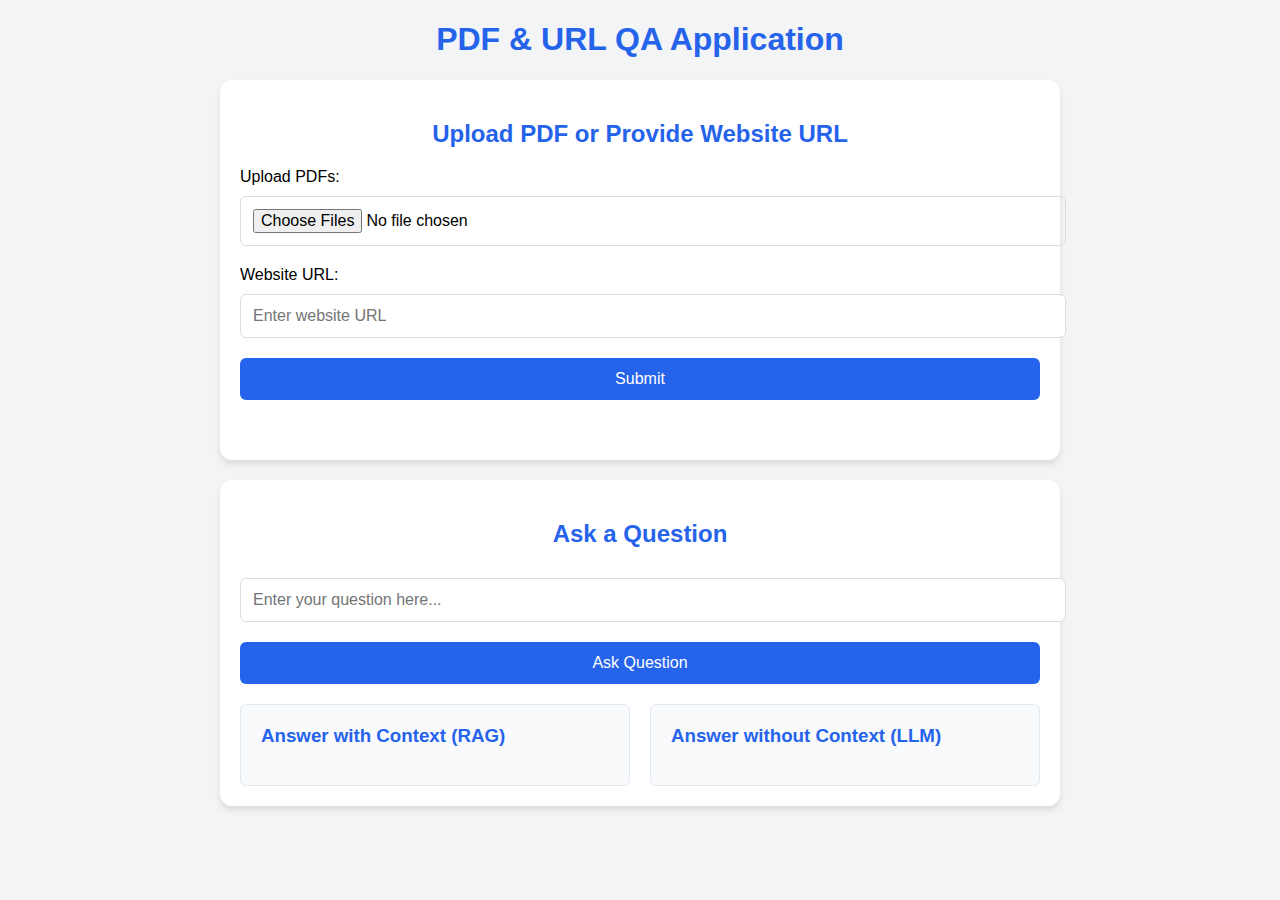
==== commit 48f5bc72: "Adding multiple PDF addition functionality" ====
--- a/templates/index.html
+++ b/templates/index.html
@@ -14,8 +14,9 @@
             display: flex;
             flex-direction: column;
             align-items: center;
-            justify-content: center;
+            justify-content: flex-start;
             height: 100vh;
+            overflow-y: auto;
         }
 
         .container {
@@ -112,6 +113,16 @@
             background-color: #fee2e2;
             color: #991b1b;
         }
+
+        #file-names {
+            margin-top: 10px;
+            font-size: 14px;
+            color: #555;
+        }
+
+        #file-names span {
+            display: block;
+        }
     </style>
 </head>
 <body>
@@ -120,8 +131,9 @@
     <div class="container">
         <h2>Upload PDF or Provide Website URL</h2>
         <form id="upload-form" enctype="multipart/form-data">
-            <label for="file-input">Upload PDF:</label>
-            <input type="file" name="file" id="file-input" accept="application/pdf">
+            <label for="file-input">Upload PDFs:</label>
+            <input type="file" name="files" id="file-input" accept="application/pdf" multiple>
+            <div id="file-names"></div>
 
             <label for="url-input">Website URL:</label>
             <input type="text" name="url" id="url-input" placeholder="Enter website URL">
@@ -161,12 +173,19 @@
     <script>
         const uploadForm = document.getElementById('upload-form');
         const questionForm = document.getElementById('question-form');
+        const fileInput = document.getElementById('file-input');
+        const fileNames = document.getElementById('file-names');
         const submitButton = document.getElementById('submit-button');
         const uploadResponse = document.getElementById('upload-response');
         const uploadProgress = document.getElementById('upload-progress');
         const questionProgress = document.getElementById('question-progress');
         const ragAnswer = document.getElementById('rag-answer');
         const directAnswer = document.getElementById('direct-answer');
+
+        fileInput.addEventListener('change', () => {
+            const files = Array.from(fileInput.files);
+            fileNames.innerHTML = files.map(file => `<span>${file.name}</span>`).join('');
+        });
 
         uploadForm.addEventListener('submit', async (e) => {
             e.preventDefault();
